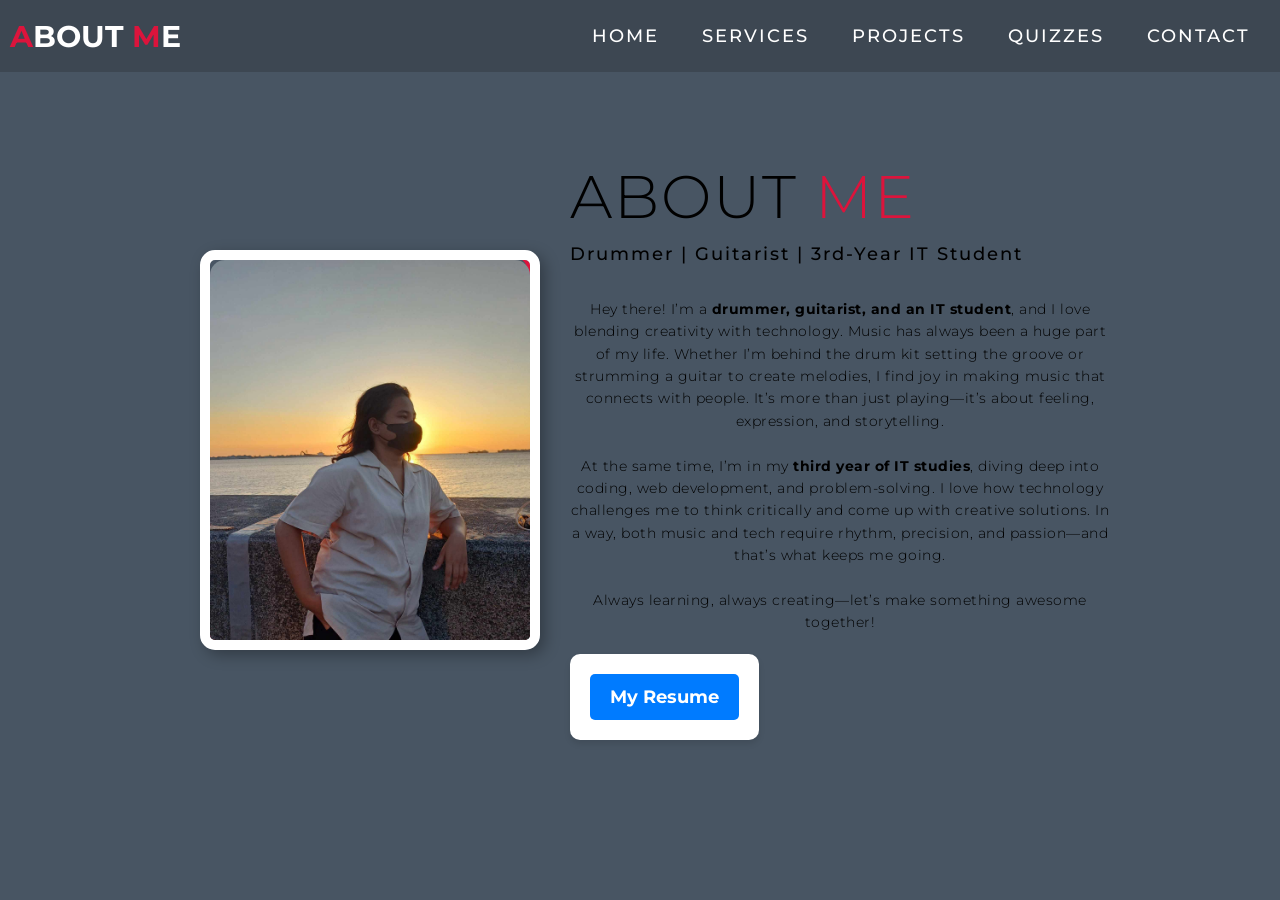
==== about/about.html @ eb12f05a "Initial commit - Web Portfolio" ====
<!DOCTYPE html>
<html lang="en">
<head>
  <meta charset="UTF-8">
  <meta name="viewport" content="width=device-width, initial-scale=1.0">
  <title>About Me</title>
  <link rel="stylesheet" href="../style.css">
</head>
<body>
    <body style="background-color: #485563"></body>
<!-- Header -->
<section id="header">
    <div class="header container">
      <div class="nav-bar">
        <div class="brand">
          <a href="#hero">
            <h1><span>A</span>bout <span> M</span>e</h1>
          </a>
        </div>
        <div class="nav-list">
          <div class="hamburger">
            <div class="bar"></div>
          </div>
          <ul>
            <li><a href="../index.html" data-after="Home">Home</a></li>
            <li><a href="../index.html#services">Services</a></li>
            <li><a href="../projects/projects.html">Projects</a></li>
            <li><a href="../quizzes/quizzes.html">Quizzes</a></li>
            <li><a href="../index.html#contact">Contact</a></li>

          </ul>
        </div>
      </div>
    </div>
  </section>

  <!-- End Header -->

  <section id="about">
    <div class="about container">
        <div class="col-left">
            <div class="about-img">
                <div class="img-container">
                    <img src="../img/10.jpg" alt="Front Image" class="img-front">
                    <img src="../img/11.jpg" alt="Back Image" class="img-back">
                </div>
            </div>
        </div>
        <div class="col-right">
            <h1 class="section-title">About <span>me</span></h1>
            <h2>Drummer | Guitarist | 3rd-Year IT Student</h2>
            <p>
                <br>
                Hey there! I’m a <b>drummer, guitarist, and an IT student</b>, and I love blending creativity with technology.
                Music has always been a huge part of my life. Whether I’m behind the drum kit setting the groove or strumming a guitar to create melodies, I find joy in making music that connects with people. It’s more than just playing—it’s about feeling, expression, and storytelling.
                <br><br>
                At the same time, I’m in my <b>third year of IT studies</b>, diving deep into coding, web development, and problem-solving. I love how technology challenges me to think critically and come up with creative solutions. In a way, both music and tech require rhythm, precision, and passion—and that’s what keeps me going.
                <br><br>
                Always learning, always creating—let’s make something awesome together!
            </p>
            <div class="resume-container">
                <a href="resume.pdf" download="My_Resume.pdf" class="download-btn">
                    My Resume
                </a>
            </div>
        </div>
    </div>
</section>

</body>
</html>
---- style.css ----
@import 'https://fonts.googleapis.com/css?family=Montserrat:300, 400, 700&display=swap';
* {
	padding: 0;
	margin: 0;
	box-sizing: border-box;
}
html {
	font-size: 10px;
	font-family: 'Montserrat', sans-serif;
	scroll-behavior: smooth;
}
a {
	text-decoration: none;
}
.container {
	min-height: 100vh;
	width: 100%;
	display: flex;
	align-items: center;
	justify-content: center;
}
img {
	height: 100%;
	width: 100%;
	object-fit: cover;
}
p {
	color: black;
	font-size: 1.4rem;
	margin-top: 5px;
	line-height: 2.5rem;
	font-weight: 300;
	letter-spacing: 0.05rem;
}
.section-title {
	font-size: 4rem;
	font-weight: 300;
	color: black;
	margin-bottom: 10px;
	text-transform: uppercase;
	letter-spacing: 0.2rem;
	text-align: center;
}
.section-title span {
	color: crimson;
}

.cta {
	display: inline-block;
	padding: 10px 30px;
	color: white;
	background-color: transparent;
	border: 2px solid crimson;
	font-size: 2rem;
	text-transform: uppercase;
	letter-spacing: 0.1rem;
	margin-top: 30px;
	transition: 0.3s ease;
	transition-property: background-color, color;
}
.cta:hover {
	color: white;
	background-color: crimson;
}
.brand h1 {
	font-size: 3rem;
	text-transform: uppercase;
	color: white;
}
.brand h1 span {
	color: crimson;
}

/* Header section */
#header {
	position: fixed;
	z-index: 1000;
	left: 0;
	top: 0;
	width: 100vw;
	height: auto;
}
#header .header {
	min-height: 8vh;
	background-color: rgba(31, 30, 30, 0.24);
	transition: 0.3s ease background-color;
}
#header .nav-bar {
	display: flex;
	align-items: center;
	justify-content: space-between;
	width: 100%;
	height: 100%;
	max-width: 1300px;
	padding: 0 10px;
}
#header .nav-list ul {
	list-style: none;
	position: absolute;
	background-color: rgb(31, 30, 30);
	width: 100vw;
	height: 100vh;
	left: 100%;
	top: 0;
	display: flex;
	flex-direction: column;
	justify-content: center;
	align-items: center;
	z-index: 1;
	overflow-x: hidden;
	transition: 0.5s ease left;
}
#header .nav-list ul.active {
	left: 0%;
}
#header .nav-list ul a {
	font-size: 2.5rem;
	font-weight: 500;
	letter-spacing: 0.2rem;
	text-decoration: none;
	color: white;
	text-transform: uppercase;
	padding: 20px;
	display: block;
}
#header .nav-list ul a::after {
	content: attr(data-after);
	position: absolute;
	top: 50%;
	left: 50%;
	transform: translate(-50%, -50%) scale(0);
	color: rgba(240, 248, 255, 0.021);
	font-size: 13rem;
	letter-spacing: 50px;
	z-index: -1;
	transition: 0.3s ease letter-spacing;
}
#header .nav-list ul li:hover a::after {
	transform: translate(-50%, -50%) scale(1);
	letter-spacing: initial;
}
#header .nav-list ul li:hover a {
	color: crimson;
}
#header .hamburger {
	height: 60px;
	width: 60px;
	display: inline-block;
	border: 3px solid white;
	border-radius: 50%;
	position: relative;
	display: flex;
	align-items: center;
	justify-content: center;
	z-index: 100;
	cursor: pointer;
	transform: scale(0.8);
	margin-right: 20px;
}
#header .hamburger:after {
	position: absolute;
	content: '';
	height: 100%;
	width: 100%;
	border-radius: 50%;
	border: 3px solid white;
	animation: hamburger_puls 1s ease infinite;
}
#header .hamburger .bar {
	height: 2px;
	width: 30px;
	position: relative;
	background-color: white;
	z-index: -1;
}
#header .hamburger .bar::after,
#header .hamburger .bar::before {
	content: '';
	position: absolute;
	height: 100%;
	width: 100%;
	left: 0;
	background-color: white;
	transition: 0.3s ease;
	transition-property: top, bottom;
}
#header .hamburger .bar::after {
	top: 8px;
}
#header .hamburger .bar::before {
	bottom: 8px;
}
#header .hamburger.active .bar::before {
	bottom: 0;
}
#header .hamburger.active .bar::after {
	top: 0;
}
/* End Header section */

/* Hero Section */
#hero {
	background-image: url(./img/1.jpg);
	background-size: cover;
	background-position: top center;
	position: relative;
	z-index: 1;
}
#hero::after {
	content: '';
	position: absolute;
	left: 0;
	top: 0;
	height: 100%;
	width: 100%;
	background-color: black;
	opacity: 0.7;
	z-index: -1;
}
#hero .hero {
	max-width: 1200px;
	margin: 0 auto;
	padding: 0 50px;
	justify-content: flex-start;
}
#hero h1 {
	display: block;
	width: fit-content;
	font-size: 4rem;
	position: relative;
	color: transparent;
	animation: text_reveal 0.5s ease forwards;
	animation-delay: 1s;
}
#hero h1:nth-child(1) {
	animation-delay: 1s;
}
#hero h1:nth-child(2) {
	animation-delay: 2s;
}
#hero h1:nth-child(3) {
	animation: text_reveal_name 0.5s ease forwards;
	animation-delay: 3s;
}
#hero h1 span {
	position: absolute;
	top: 0;
	left: 0;
	height: 100%;
	width: 0;
	background-color: crimson;
	animation: text_reveal_box 1s ease;
	animation-delay: 0.5s;
}
#hero h1:nth-child(1) span {
	animation-delay: 0.5s;
}
#hero h1:nth-child(2) span {
	animation-delay: 1.5s;
}
#hero h1:nth-child(3) span {
	animation-delay: 2.5s;
}


/* End Hero Section */

/* Services Section */
#services .services {
	flex-direction: column;
	text-align: center;
	max-width: 1500px;
	margin: 0 auto;
	padding: 100px 0;
}
#services .service-top {
	max-width: 500px;
	margin: 0 auto;
}
#services .service-bottom {
	display: flex;
	align-items: center;
	justify-content: center;
	flex-wrap: wrap;
	margin-top: 50px;
}
#services .service-item {
	flex-basis: 80%;
	display: flex;
	align-items: flex-start;
	justify-content: center;
	flex-direction: column;
	padding: 30px;
	border-radius: 10px;
	background-image: url(./img/2.jpeg);
	background-size: cover;
	margin: 10px 5%;
	position: relative;
	z-index: 1;
	overflow: hidden;
}
#services .service-item::after {
	content: '';
	position: absolute;
	left: 0;
	top: 0;
	height: 100%;
	width: 100%;
	background-image: linear-gradient(60deg, #29323c 0%, #485563 100%);
	opacity: 0.9;
	z-index: -1;
}
#services .service-bottom .icon {
	height: 80px;
	width: 80px;
	margin-bottom: 20px;
}

#services .service-item h2 {
	font-size: 2rem;
	color: white;
	margin-bottom: 10px;
	text-transform: uppercase;
}
#services .service-item p {
	color: white;
	text-align: left;
}

/* End Services Section */

/* Projects section */
#projects .projects {
	flex-direction: column;
	max-width: 1200px;
	margin: 0 auto;
	padding: 100px 0;
	
	
	
}
#projects .projects-header h1 {
	margin-bottom: 50px;
	
}
#projects .all-projects {
	display: flex;
	align-items: center;
	justify-content: center;
	flex-direction: column;
	
}
#projects .project-item {
	display: flex;
	align-items: center;
	justify-content: center;
	flex-direction: column;
	width: 80%;
	margin: 20px auto;
	overflow: hidden;
	border-radius: 10px;
}
#projects .project-info {
	padding: 30px;
	flex-basis: 50%;
	height: 100%;
	display: flex;
	align-items: flex-start;
	justify-content: center;
	flex-direction: column;
	background-image: linear-gradient(60deg, #29323c 0%, #485563 100%);
	color: white;
	
}
#projects .project-info h1 {
	font-size: 4rem;
	font-weight: 500;
}
#projects .project-info h2 {
	font-size: 1.8rem;
	font-weight: 500;
	margin-top: 10px;
}
#projects .project-info p {
	color: white;
}
.project-btn {
    display: inline-block;
    padding: 10px 20px;
    font-size: 1.6rem;
    color: white;
    background-color: crimson;
    border: none;
    border-radius: 5px;
    text-decoration: none;
    margin-top: 10px;
    transition: background 0.3s ease-in-out;
}

.project-btn:hover {
    background-color: darkred;
}

#projects .project-img {
	flex-basis: 50%;
	height: 300px;
	overflow: hidden;
	position: relative;
}
#projects .project-img:after {
	content: '';
	position: absolute;
	left: 0;
	top: 0;
	height: 100%;
	width: 100%;
	background-image: linear-gradient(60deg, #29323c  0%, #485563 100%);
	opacity: 0.7;
}
#projects .project-img img {
	transition: 0.3s ease transform;
}
#projects .project-item:hover .project-img img {
	transform: scale(1.1);
}
/* End Projects section *
/* Quizzes Section */
#quizzes {
	text-align: center;
	padding: 60px 0;
	
  }
  
  #quizzes h1 {
	font-size: 40px;
	color: #29323c;
	margin-bottom: 30px;
	text-transform: uppercase;
	letter-spacing: 2px;
  }
  .quiz-list {
	display: flex;
	justify-content: center;
	flex-wrap: wrap;
	gap: 25px;
  }
  
  .quiz-item {
	background: #ffffff;
	padding: 25px;
	border-radius: 12px;
	box-shadow: 0 5px 15px rgba(0, 0, 0, 0.2);
	text-align: center;
	width: 320px;
	transition: transform 0.3s, box-shadow 0.3s;
	position: relative;
	overflow: hidden;
	border-top: 5px solid #29323c;
  }
  
  .quiz-item::before {
	content: '';
	position: absolute;
	top: 0;
	left: 0;
	width: 100%;
	height: 5px;
	background: linear-gradient(90deg, #485563 , #29323c);
  }
  
  .quiz-item:hover {
	transform: translateY(-8px);
	box-shadow: 0 10px 20px rgba(0, 0, 0, 0.25);
  }
  
  .quiz-item h2 {
	color: #222;
	margin-bottom: 12px;
	font-size: 22px;
  }
  
  .btn {
	display: inline-block;
	background: crimson;
	color: white;
	padding: 12px 25px;
	text-decoration: none;
	border-radius: 6px;
	transition: background 0.3s, transform 0.2s;
	font-weight: bold;
	font-size: 16px;
  }
  
  .btn:hover {
	background: darkred;
	transform: scale(1.08);
  }

	
/* About Section */
#about .about {
	flex-direction: column-reverse;
	text-align: center;
	max-width: 1200px;
	margin: 0 auto;
	padding: 100px 20px;
}
#about .col-left {
	width: 250px;
	height: 360px;
}
#about .col-right {
	width: 100%;
}
#about .col-right h2 {
	font-size: 1.8rem;
	font-weight: 500;
	letter-spacing: 0.2rem;
	margin-bottom: 10px;
}
#about .col-right p {
	margin-bottom: 20px;
}
.resume-container {
    background: white;
    padding: 20px;
    border-radius: 10px;
    box-shadow: 0px 4px 6px rgba(0, 0, 0, 0.1);
    display: inline-block;
}
.download-btn {
    display: inline-block;
    padding: 12px 20px;
    font-size: 18px;
    font-weight: bold;
    color: white;
    background-color: #007BFF;
    border: none;
    border-radius: 5px;
    text-decoration: none;
    transition: 0.3s;
}

.download-btn:hover {
    background-color: #0056b3;
}
/* About section container */
.about.container {
    display: flex;
    align-items: center;
    justify-content: center; /* Mas gitna ang content */
    flex-wrap: wrap;
    max-width: 1200px;
    margin: 0 auto;
    padding: 50px 20px;
}

/* Left Column (Image) */
.col-left {
    flex: 1;
    max-width: 400px;
    position: relative;
    display: flex;
    justify-content: center;
}

/* Image Container */
.about-img {
    width: 100%;
    height: auto;
    position: relative;
    overflow: hidden;
    border: 10px solid white; /* White frame */
    border-radius: 15px; /* Rounded corners */
    box-shadow: 5px 5px 15px rgba(0, 0, 0, 0.3); /* Image Shadow */
}

/* Red Border (Always Visible) */
.about-img::before {
    content: '';
    position: absolute;
    top: -10px;
    left: -10px;
    width: 100%;
    height: 100%;
    border: 7px solid crimson;
    border-radius: 20px; /* Rounded corners for red border */
    z-index: -1;
}

/* Default Image (Hidden) */
.img-front {
    width: 100%;
    height: auto;
    display: block;
    opacity: 1;
    transition: opacity 0.5s ease-in-out;
    border-radius: 15px; /* Rounded corners */
}

/* Second Image (Hidden Initially) */
.img-back {
    width: 100%;
    height: auto;
    position: absolute;
    top: 0;
    left: 0;
    opacity: 0;
    transform: rotateY(180deg); /* Baliktad na agad */
    transition: opacity 0.5s ease-in-out, transform 0.5s ease-in-out;
    border-radius: 15px; /* Rounded corners */
}

/* When Hovered, Show Second Image */
.about-img:hover .img-front {
    opacity: 0;
}

.about-img:hover .img-back {
    opacity: 1;
    transform: rotateY(0deg); /* Bumabalik sa normal na posisyon */
}

/* Right Column (Text) */
.col-right {
    flex: 1;
    max-width: 600px;
    text-align: center; /* Gitnang text alignment */
    padding: 20px;
}

.col-right h2 {
    font-size: 1.8rem;
    font-weight: 600;
    margin-bottom: 15px;
}

.col-right p {
    line-height: 1.6;
    margin-bottom: 20px;
	text-align: center;
}

/* Resume Button */
.resume-container {
    background: white;
    padding: 20px;
    border-radius: 10px;
    box-shadow: 0px 4px 6px rgba(0, 0, 0, 0.1);
    display: inline-block;
}

.download-btn {
    display: inline-block;
    padding: 12px 20px;
    font-size: 18px;
    font-weight: bold;
    color: white;
    background-color: #007BFF;
    border: none;
    border-radius: 5px;
    text-decoration: none;
    transition: 0.3s;
}

.download-btn:hover {
    background-color: #0056b3;
}

/* Responsive Design */
@media screen and (max-width: 768px) {
    .about.container {
        flex-direction: column;
        text-align: center;
    }

    .col-left {
        max-width: 100%;
        margin-bottom: 20px;
    }

    .col-right {
        max-width: 100%;
        margin-left: 0;
    }
}


/* End About Section */

/* contact Section */
#contact .contact {
	flex-direction: column;
	max-width: 1200px;
	margin: 0 auto;
	width: 90%;
}
#contact .contact-items {
	/* max-width: 400px; */
	width: 100%;
}
#contact .contact-item {
	width: 80%;
	padding: 20px;
	text-align: center;
	border-radius: 10px;
	padding: 30px;
	margin: 30px;
	display: flex;
	justify-content: center;
	align-items: center;
	flex-direction: column;
	box-shadow: 0px 0px 18px 0 #0000002c;
	transition: 0.3s ease box-shadow;
}
#contact .contact-item:hover {
	box-shadow: 0px 0px 5px 0 #0000002c;
}
#contact .icon {
	width: 70px;
	margin: 0 auto;
	margin-bottom: 10px;
}
#contact .contact-info h1 {
	font-size: 2.5rem;
	font-weight: 500;
	margin-bottom: 5px;
}
#contact .contact-info h2 {
	font-size: 1.3rem;
	line-height: 2rem;
	font-weight: 500;
}
/*End contact Section */

/* Footer */
#footer {
	background-image: linear-gradient(60deg, #29323c 0%, #485563 100%);
}
#footer .footer {
	min-height: 200px;
	flex-direction: column;
	padding-top: 50px;
	padding-bottom: 10px;
}
#footer h2 {
	color: white;
	font-weight: 500;
	font-size: 1.8rem;
	letter-spacing: 0.1rem;
	margin-top: 10px;
	margin-bottom: 10px;
}
#footer .social-icon {
	display: flex;
	margin-bottom: 30px;
}
#footer .social-item {
	height: 50px;
	width: 50px;
	margin: 0 5px;
}
#footer .social-item img {
	filter: grayscale(1);
	transition: 0.3s ease filter;
}
#footer .social-item:hover img {
	filter: grayscale(0);
}
#footer p {
	color: white;
	font-size: 1.3rem;
}
/* End Footer */

/* Keyframes */
@keyframes hamburger_puls {
	0% {
		opacity: 1;
		transform: scale(1);
	}
	100% {
		opacity: 0;
		transform: scale(1.4);
	}
}
@keyframes text_reveal_box {
	50% {
		width: 100%;
		left: 0;
	}
	100% {
		width: 0;
		left: 100%;
	}
}
@keyframes text_reveal {
	100% {
		color: white;
	}
}
@keyframes text_reveal_name {
	100% {
		color: crimson;
		font-weight: 500;
	}
}
/* End Keyframes */

/* Media Query For Tablet */
@media only screen and (min-width: 768px) {
	.cta {
		font-size: 2.5rem;
		padding: 20px 60px;
	}
	h1.section-title {
		font-size: 6rem;
	}

	/* Hero */
	#hero h1 {
		font-size: 7rem;
	}
	/* End Hero */

	/* Services Section */
	#services .service-bottom .service-item {
		flex-basis: 45%;
		margin: 2.5%;
	}
	/* End Services Section */

	/* Project */
	#projects .project-item {
		flex-direction: row;
	}
	#projects .project-item:nth-child(even) {
		flex-direction: row-reverse;
	}
	#projects .project-item {
		height: 400px;
		margin: 0;
		width: 100%;
		border-radius: 0;
	}
	#projects .all-projects .project-info {
		height: 100%;
	}
	#projects .all-projects .project-img {
		height: 100%;
	}
	/* End Project */

	/* About */
	#about .about {
		flex-direction: row;
	}
	#about .col-left {
		width: 600px;
		height: 400px;
		padding-left: 60px;
	}
	#about .about .col-left .about-img::after {
		left: -45px;
		top: 34px;
		height: 98%;
		width: 98%;
		border: 10px solid crimson;
	}
	#about .col-right {
		text-align: left;
		padding: 30px;
	}
	#about .col-right h1 {
		text-align: left;
	}
	/* End About */

	/* contact  */
	#contact .contact {
		flex-direction: column;
		padding: 100px 0;
		align-items: center;
		justify-content: center;
		min-width: 20vh;
	}
	
	#contact .contact-items {
		width: 100%;
		display: flex;
		flex-direction: row;
		justify-content: space-evenly;
		margin: 0;
	}
	
	#contact .contact-item {
		width: 30%;
		margin: 0;
		flex-direction: row;
		background: #fff; /* Ensure background color is white */
		padding: 20px; /* Add padding for better spacing */
		border-radius: 12px; /* Smooth rounded corners */
		box-shadow: 0 5px 15px rgba(0, 0, 0, 0.1); /* Soft default shadow */
		transition: box-shadow 0.3s ease-in-out, transform 0.3s ease-in-out; /* Smooth effects */
	}
	
	#contact .contact-item:hover {
		box-shadow: 0 12px 30px rgba(0, 0, 0, 0.3); /* Stronger shadow on hover */
		transform: translateY(-5px); /* Slight lift effect for depth */
	}
	
	#contact .contact-item .icon {
		height: 100px;
		width: 100px;
	}
	
	#contact .contact-item .icon img {
		object-fit: contain;
	}
	
	#contact .contact-item .contact-info {
		width: 100%;
		text-align: left;
		padding-left: 20px;
	}
	/* End contact  */
}
/* End Media Query For Tablet */

/* Media Query For Desktop */
@media only screen and (min-width: 1200px) {
	/* header */
	#header .hamburger {
		display: none;
	}
	#header .nav-list ul {
		position: initial;
		display: block;
		height: auto;
		width: fit-content;
		background-color: transparent;
	}
	#header .nav-list ul li {
		display: inline-block;
	}
	#header .nav-list ul li a {
		font-size: 1.8rem;
	}
	#header .nav-list ul a:after {
		display: none;
	}
	/* End header */

	#services .service-bottom .service-item {
		flex-basis: 22%;
		margin: 1.5%;
	}
}
/* End  Media Query For Desktop */
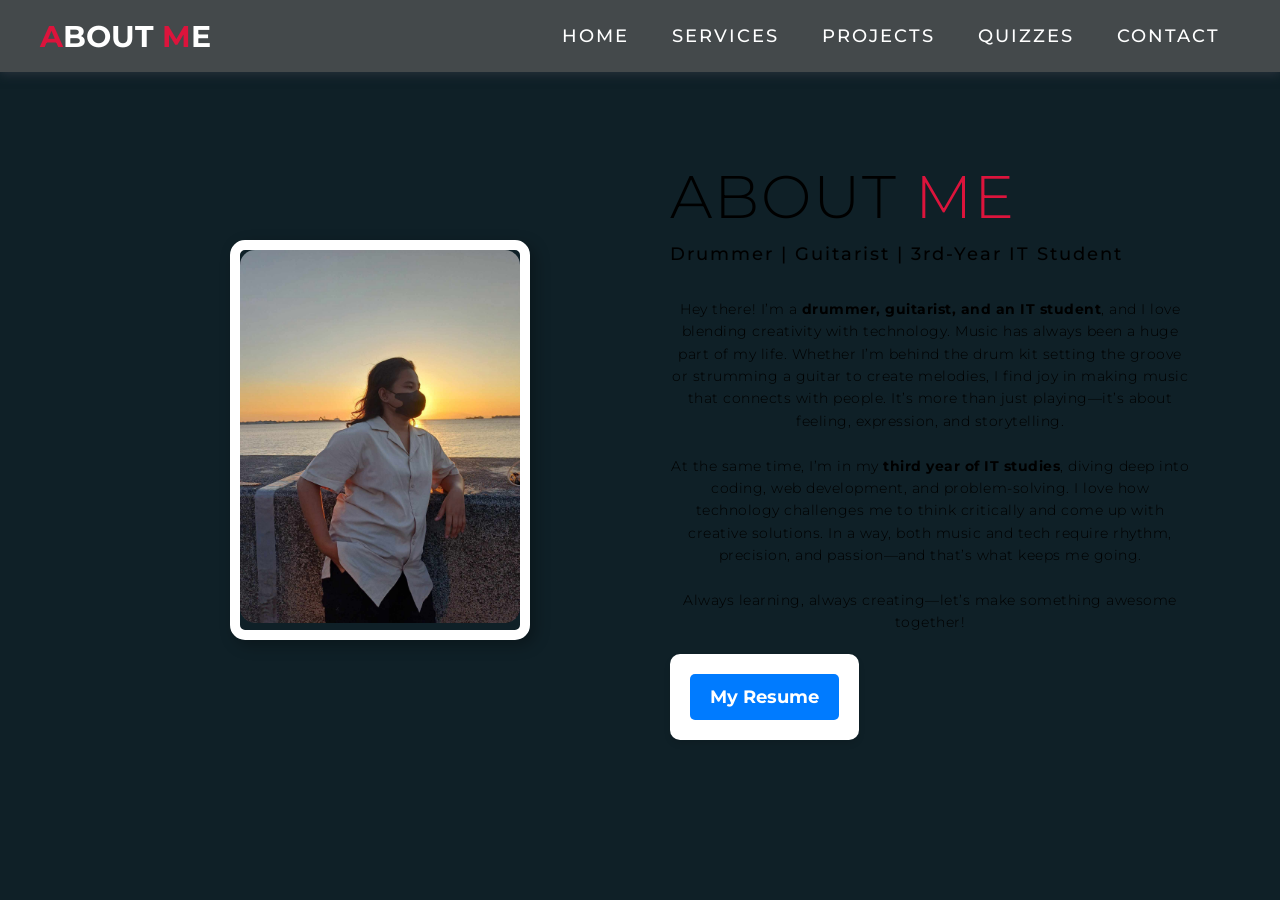
==== commit cd4f0f94: "Initial commit - Web Portfolio" ====
--- a/about/about.html
+++ b/about/about.html
@@ -5,6 +5,32 @@
   <meta name="viewport" content="width=device-width, initial-scale=1.0">
   <title>About Me</title>
   <link rel="stylesheet" href="../style.css">
+  <style>
+    html, body {
+      margin: 0;
+      padding: 0;
+      height: 100%;
+      background: linear-gradient(
+        135deg,
+        #0f2027 25%,
+        #203a43 25%,
+        #203a43 50%,
+        #2c5364 50%,
+        #2c5364 75%,
+        #0f2027 75%
+      );
+      background-size: 400% 400%;
+      animation: gradientAnimation 15s ease infinite;
+      scroll-behavior: smooth;
+      overflow-x: hidden;
+    }
+  
+    @keyframes gradientAnimation {
+      0% { background-position: 0% 50%; }
+      50% { background-position: 100% 50%; }
+      100% { background-position: 0% 50%; }
+    }
+  </style>
 </head>
 <body>
     <body style="background-color: #485563"></body>
@@ -66,6 +92,6 @@
         </div>
     </div>
 </section>
-
+<script src="../app.js"></script>
 </body>
 </html>
--- a/style.css
+++ b/style.css
@@ -1,8 +1,9 @@
 @import 'https://fonts.googleapis.com/css?family=Montserrat:300, 400, 700&display=swap';
 * {
-	padding: 0;
 	margin: 0;
 	box-sizing: border-box;
+	padding: 0;
+
 }
 html {
 	font-size: 10px;
@@ -74,26 +75,33 @@
 /* Header section */
 #header {
 	position: fixed;
+	top: 0;
+	left: 0;
+	width: 100%;
 	z-index: 1000;
-	left: 0;
-	top: 0;
-	width: 100vw;
-	height: auto;
+	background-color: rgba(82, 84, 85, 0.8); /* Darker for visibility */
+	box-shadow: 0 2px 10px #29323c;
+	transition: background-color 0.3s ease;
 }
 #header .header {
 	min-height: 8vh;
-	background-color: rgba(31, 30, 30, 0.24);
+	background-color: transparent; /* Keep this transparent now */
 	transition: 0.3s ease background-color;
-}
-#header .nav-bar {
 	display: flex;
 	align-items: center;
 	justify-content: space-between;
-	width: 100%;
-	height: 100%;
-	max-width: 1300px;
-	padding: 0 10px;
-}
+	padding: 0 20px;
+  }
+  
+#header .nav-bar {
+	width: 100%;
+	display: flex;
+	align-items: center;
+	justify-content: space-between;
+	height: 8vh;
+	padding: 0 20px;
+	position: relative; /* NOT fixed anymore */
+  }
 #header .nav-list ul {
 	list-style: none;
 	position: absolute;
@@ -109,6 +117,7 @@
 	z-index: 1;
 	overflow-x: hidden;
 	transition: 0.5s ease left;
+
 }
 #header .nav-list ul.active {
 	left: 0%;
@@ -298,6 +307,7 @@
 	position: relative;
 	z-index: 1;
 	overflow: hidden;
+	box-shadow: 0 8px 20px rgba(0, 0, 0, 0.5);
 }
 #services .service-item::after {
 	content: '';
@@ -314,6 +324,7 @@
 	height: 80px;
 	width: 80px;
 	margin-bottom: 20px;
+
 }
 
 #services .service-item h2 {
@@ -395,6 +406,7 @@
     text-decoration: none;
     margin-top: 10px;
     transition: background 0.3s ease-in-out;
+
 }
 
 .project-btn:hover {
@@ -423,7 +435,7 @@
 #projects .project-item:hover .project-img img {
 	transform: scale(1.1);
 }
-/* End Projects section *
+/* End Projects section */
 /* Quizzes Section */
 #quizzes {
 	text-align: center;
@@ -446,10 +458,10 @@
   }
   
   .quiz-item {
-	background: #ffffff;
+	background: rgba(255, 255, 255, 0.9); /* Slightly transparent white para may konting blending */
 	padding: 25px;
 	border-radius: 12px;
-	box-shadow: 0 5px 15px rgba(0, 0, 0, 0.2);
+	box-shadow: 0 8px 20px rgba(0, 0, 0, 0.7); /* Darker and stronger shadow */
 	text-align: center;
 	width: 320px;
 	transition: transform 0.3s, box-shadow 0.3s;
@@ -457,7 +469,6 @@
 	overflow: hidden;
 	border-top: 5px solid #29323c;
   }
-  
   .quiz-item::before {
 	content: '';
 	position: absolute;
@@ -468,11 +479,11 @@
 	background: linear-gradient(90deg, #485563 , #29323c);
   }
   
-  .quiz-item:hover {
-	transform: translateY(-8px);
-	box-shadow: 0 10px 20px rgba(0, 0, 0, 0.25);
-  }
-  
+ 
+.quiz-item:hover {
+	transform: translateY(-10px);
+	box-shadow: 0 15px 30px rgba(0, 0, 0, 0.8); /* Stronger shadow on hover */
+  }
   .quiz-item h2 {
 	color: #222;
 	margin-bottom: 12px;
@@ -566,8 +577,8 @@
 
 /* Image Container */
 .about-img {
-    width: 100%;
-    height: auto;
+    width: 300px;
+    height: 400px;
     position: relative;
     overflow: hidden;
     border: 10px solid white; /* White frame */
@@ -667,25 +678,6 @@
     background-color: #0056b3;
 }
 
-/* Responsive Design */
-@media screen and (max-width: 768px) {
-    .about.container {
-        flex-direction: column;
-        text-align: center;
-    }
-
-    .col-left {
-        max-width: 100%;
-        margin-bottom: 20px;
-    }
-
-    .col-right {
-        max-width: 100%;
-        margin-left: 0;
-    }
-}
-
-
 /* End About Section */
 
 /* contact Section */
@@ -710,8 +702,8 @@
 	justify-content: center;
 	align-items: center;
 	flex-direction: column;
+	transition: 0.3s ease box-shadow;
 	box-shadow: 0px 0px 18px 0 #0000002c;
-	transition: 0.3s ease box-shadow;
 }
 #contact .contact-item:hover {
 	box-shadow: 0px 0px 5px 0 #0000002c;
@@ -732,6 +724,7 @@
 	font-weight: 500;
 }
 /*End contact Section */
+
 
 /* Footer */
 #footer {
@@ -774,6 +767,7 @@
 /* End Footer */
 
 /* Keyframes */
+
 @keyframes hamburger_puls {
 	0% {
 		opacity: 1;
@@ -816,6 +810,20 @@
 	h1.section-title {
 		font-size: 6rem;
 	}
+	.about.container {
+        flex-direction: column;
+        text-align: center;
+    }
+
+    .col-left {
+        max-width: 100%;
+        margin-bottom: 20px;
+    }
+
+    .col-right {
+        max-width: 100%;
+        margin-left: 0;
+    }
 
 	/* Hero */
 	#hero h1 {
@@ -849,6 +857,7 @@
 	#projects .all-projects .project-img {
 		height: 100%;
 	}
+
 	/* End Project */
 
 	/* About */
